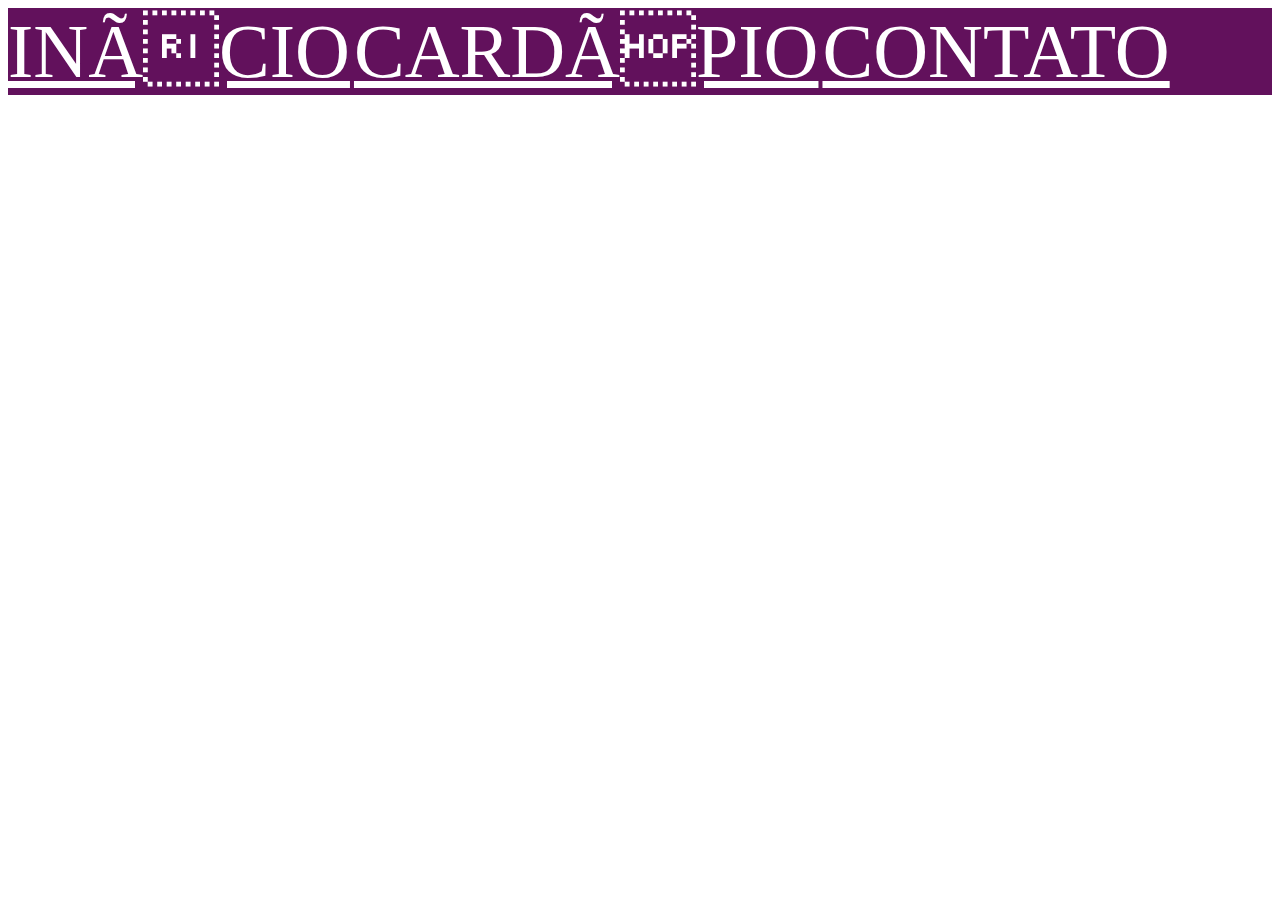
==== index.html @ 623ebb6e "Creating page home" ====
<!DOCTYPE html>
<html lang="pt-BR">
    <head>
        <meta charset="UTF=8">
        <title>Misturinhas</title>
        <link rel="stylesheet" href="CSS/index.css">
    </head>
        
    <body>    
         <header>
            <nav>
                <a href="">INÍCIO</a>
                <a href="">CARDÁPIO</a>
                <a href="">CONTATO</a>
            </nav>
        </header>
    </body>
</html>
---- CSS/index.css ----
header {
    background-color: #62115C;
}

a {
    color: white;
    font-size: 76px;
}
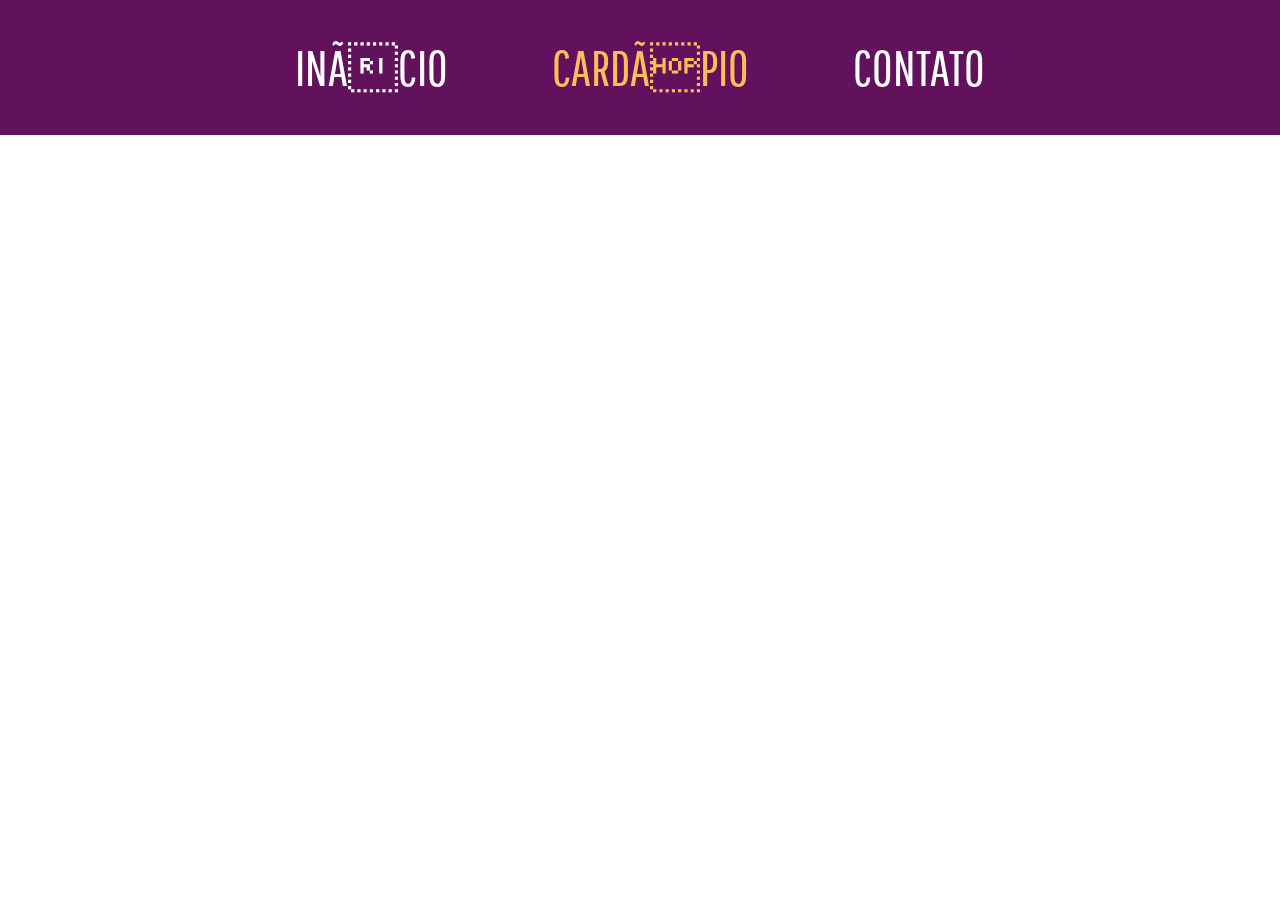
==== commit f8e223ef: "Update" ====
--- a/index.html
+++ b/index.html
@@ -1,8 +1,17 @@
 <!DOCTYPE html>
 <html lang="pt-BR">
+
     <head>
         <meta charset="UTF=8">
         <title>Misturinhas</title>
+
+        <link rel="preconnect" href="https://fonts.googleapis.com">
+        <link rel="preconnect" href="https://fonts.gstatic.com" crossorigin>
+        <link href="https://fonts.googleapis.com/css2?family=Pathway+Gothic+One&display=swap" rel="stylesheet">
+        <link rel="preconnect" href="https://fonts.googleapis.com">
+        <link rel="preconnect" href="https://fonts.gstatic.com" crossorigin>
+        <link href="https://fonts.googleapis.com/css2?family=Pathway+Gothic+One&display=swap" rel="stylesheet">
+        <link rel="stylesheet" href="CSS/reset.CSS">
         <link rel="stylesheet" href="CSS/index.css">
     </head>
         
@@ -10,9 +19,9 @@
          <header>
             <nav>
                 <a href="">INÍCIO</a>
-                <a href="">CARDÁPIO</a>
+                <a href="" class="colored">CARDÁPIO</a>
                 <a href="">CONTATO</a>
             </nav>
         </header>
     </body>
-</html>+</html>
--- a/CSS/index.css
+++ b/CSS/index.css
@@ -1,8 +1,23 @@
 header {
     background-color: #62115C;
+    padding: 30px;
+}
+
+nav {
+    text-align: center;
 }
 
 a {
     color: white;
-    font-size: 76px;
-}+    font-size: 50px;
+    font-family: "Pathway Gothic One", Arial, Helvetica, sans-serif;
+    font-weight: normal;
+    text-decoration: none;
+    margin: 0 50px;
+    line-height: 1.5;
+    display: inline-block;
+}
+
+nav a.colored {
+    color: #FFBD59;
+  }  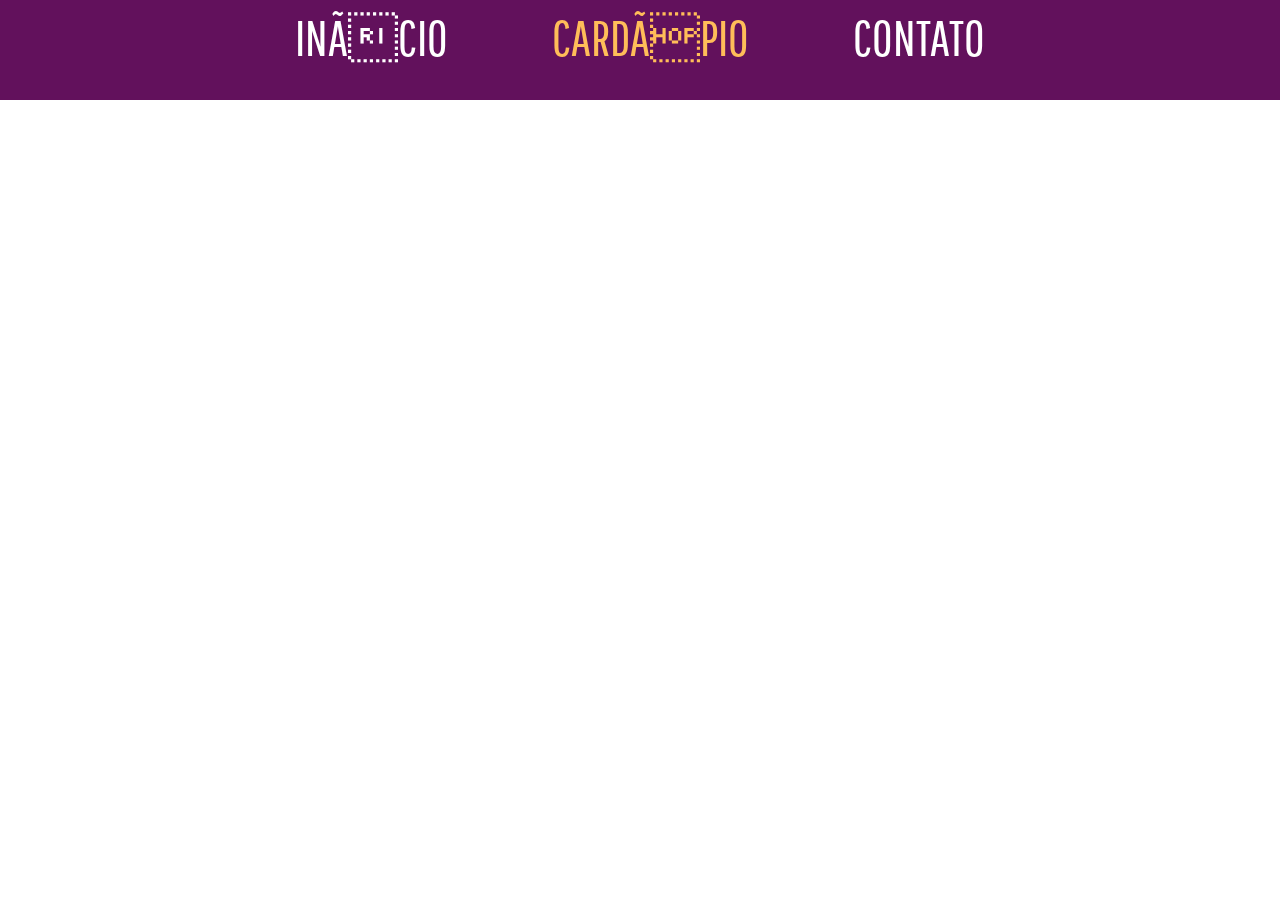
==== commit d25e1a3e: "Creating page home" ====
--- a/index.html
+++ b/index.html
@@ -12,14 +12,14 @@
         <link rel="preconnect" href="https://fonts.gstatic.com" crossorigin>
         <link href="https://fonts.googleapis.com/css2?family=Pathway+Gothic+One&display=swap" rel="stylesheet">
         <link rel="stylesheet" href="CSS/reset.CSS">
-        <link rel="stylesheet" href="CSS/index.css">
+        <link rel="stylesheet" href="CSS/navigationBar.CSS">
     </head>
         
     <body>    
          <header>
             <nav>
                 <a href="">INÍCIO</a>
-                <a href="" class="colored">CARDÁPIO</a>
+                <a href="">CARDÁPIO</a>
                 <a href="">CONTATO</a>
             </nav>
         </header>
--- a/CSS/navigationBar.CSS
+++ b/CSS/navigationBar.CSS
@@ -0,0 +1,31 @@
+header {
+    background-color: #62115C;
+    height: 100px;
+}
+
+nav {
+    text-align: center;
+}
+
+a {
+    color: white;
+    font-size: 50px;
+    font-family: "Pathway Gothic One", Arial, Helvetica, sans-serif;
+    font-weight: normal;
+    text-decoration: none;
+    line-height: 1.5;
+    margin: 0 50px;
+    display: inline-block;
+}
+
+a:nth-child(2) {
+    color: #FFBD59;
+}
+
+a:hover {
+    border: 1px solid #FFBD59;
+    border-radius: 20px;
+    padding: 0px;
+    margin: 0 50px;
+
+}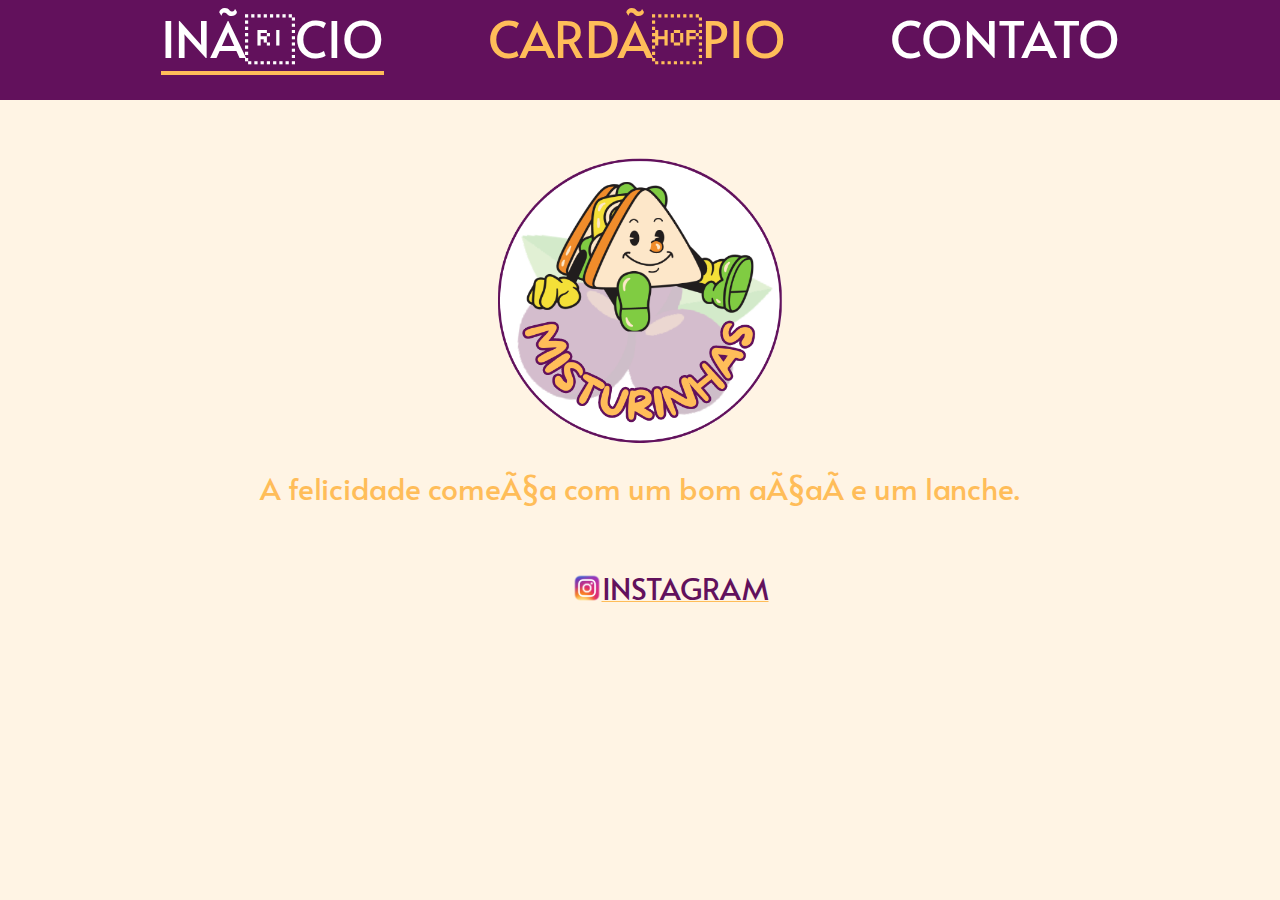
==== commit 4563f68b: "Update styles for homescreen" ====
--- a/index.html
+++ b/index.html
@@ -7,21 +7,38 @@
 
         <link rel="preconnect" href="https://fonts.googleapis.com">
         <link rel="preconnect" href="https://fonts.gstatic.com" crossorigin>
-        <link href="https://fonts.googleapis.com/css2?family=Pathway+Gothic+One&display=swap" rel="stylesheet">
-        <link rel="preconnect" href="https://fonts.googleapis.com">
-        <link rel="preconnect" href="https://fonts.gstatic.com" crossorigin>
-        <link href="https://fonts.googleapis.com/css2?family=Pathway+Gothic+One&display=swap" rel="stylesheet">
+        <link href="https://fonts.googleapis.com/css2?family=Alata&display=swap" rel="stylesheet">
         <link rel="stylesheet" href="CSS/reset.CSS">
         <link rel="stylesheet" href="CSS/navigationBar.CSS">
+        <link rel="stylesheet" href="CSS/homeScreen.CSS">
     </head>
         
-    <body>    
+    <body bgcolor="#FFF4E4">
          <header>
             <nav>
-                <a href="">INÍCIO</a>
-                <a href="">CARDÁPIO</a>
-                <a href="">CONTATO</a>
+                <div class="navigation">
+                    <a class="active">INÍCIO</a>
+                    <a href="">CARDÁPIO</a>
+                    <a href="">CONTATO</a>
+                </div>
             </nav>
         </header>
+
+        <div class="image">
+            <img src="assets\img\MISTURINHAS (Logotipo).png" alt="Logotipo Misturinhas">
+            <p class="text">A felicidade começa com um bom açaí e um lanche.</p>
+        </div>
+
+        <div class="instagram-container">
+            <div class="instagram-content">
+                <a href="https://www.instagram.com/mist_urinhaslanches/" target="_blank">
+                    <img src="assets\img\instagram.png" alt="Logotipo Instagram" class="instagram-logo">
+                </a>
+                <a href="https://www.instagram.com/mist_urinhaslanches/" target="_blank">
+                    <span class="instagram-text">INSTAGRAM</span>
+                </a>
+            </div>
+        </div>
+    
     </body>
 </html>
--- a/CSS/navigationBar.CSS
+++ b/CSS/navigationBar.CSS
@@ -7,25 +7,37 @@
     text-align: center;
 }
 
-a {
+.navigation a {
     color: white;
     font-size: 50px;
-    font-family: "Pathway Gothic One", Arial, Helvetica, sans-serif;
+    font-family: 'Alata', Arial, Helvetica, sans-serif;
     font-weight: normal;
     text-decoration: none;
     line-height: 1.5;
     margin: 0 50px;
+    padding: 0;
     display: inline-block;
+    position: relative;
 }
 
 a:nth-child(2) {
     color: #FFBD59;
 }
 
-a:hover {
-    border: 1px solid #FFBD59;
-    border-radius: 20px;
-    padding: 0px;
-    margin: 0 50px;
+nav a::after {
+    content: " ";
+    width: 0%;
+    height: 4px;
+    background-color: #FFBD59;
+    position: absolute;
+    bottom: 0;
+    left: 0;
+    transition: 0.5s ease-in-out;
+    
+}
 
-}+.navigation a.active::after,
+.navigation a:hover::after {
+    width: 100%;
+}
+
--- a/CSS/homeScreen.CSS
+++ b/CSS/homeScreen.CSS
@@ -0,0 +1,42 @@
+.image {
+    text-align: center;
+}
+
+.image img {
+    margin: 50px auto 0;
+    width: 300px;
+    height: auto;
+}
+
+.text {
+    color: #FFBD59;
+    font-size: 30px;
+    font-family: 'Alata', Arial, Helvetica, sans-serif;
+    font-weight: normal;
+    text-decoration: none;
+    margin-top: 20px;
+}
+
+.instagram-container {
+    display: flex;
+    justify-content: center;
+    text-decoration: none;
+    font-family: 'Alata', Arial, Helvetica, sans-serif;
+    margin-top: 70px;
+}
+
+.instagram-content {
+    display: flex;
+    width: 137px;
+}
+
+.instagram-logo {
+    width: 30px;
+    height: 30px;
+}
+
+.instagram-text {
+    color: #62115C;
+    width: 30px;
+    font-size: 30px;
+}
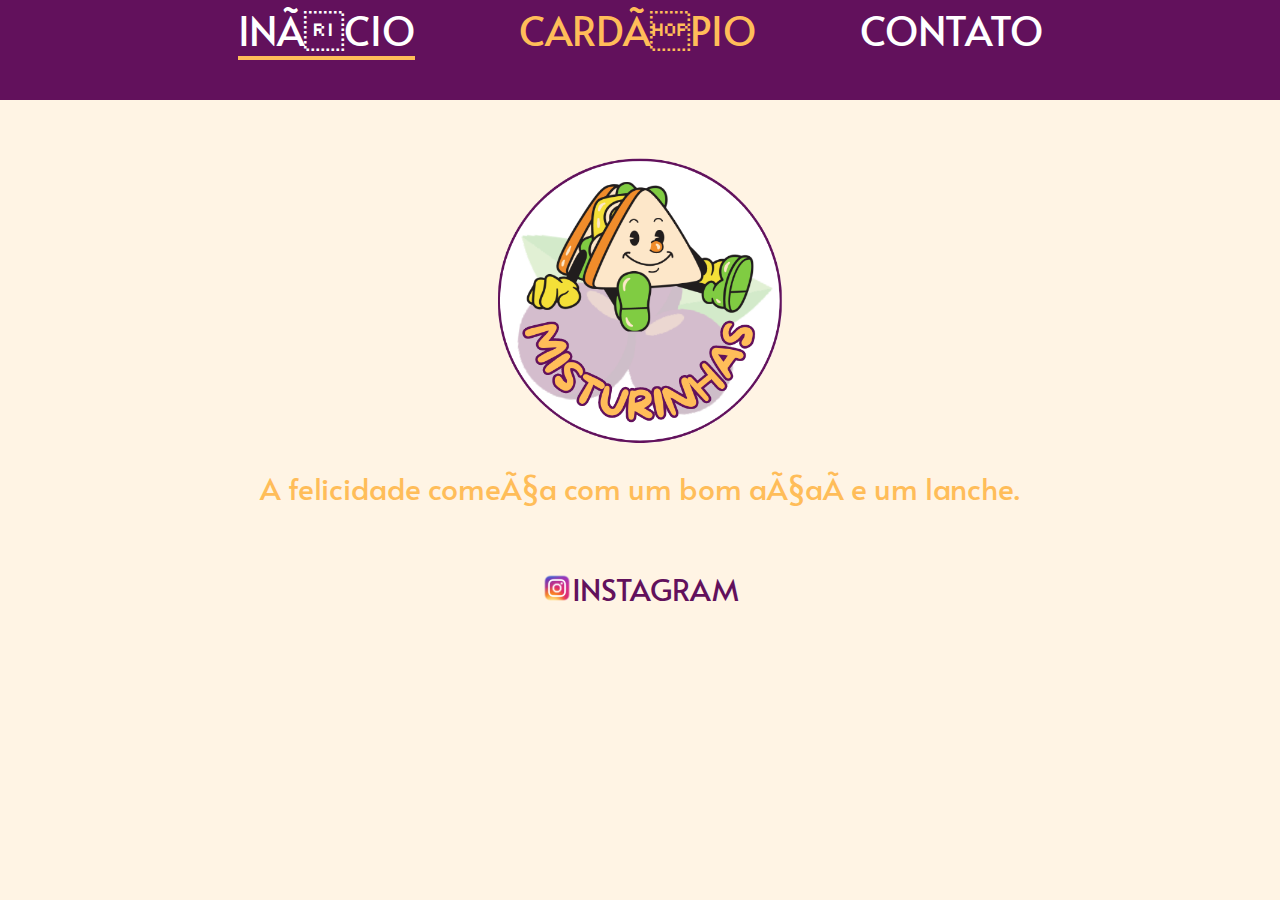
==== commit 52365d89: "create contato.html" ====
--- a/index.html
+++ b/index.html
@@ -8,6 +8,7 @@
         <link rel="preconnect" href="https://fonts.googleapis.com">
         <link rel="preconnect" href="https://fonts.gstatic.com" crossorigin>
         <link href="https://fonts.googleapis.com/css2?family=Alata&display=swap" rel="stylesheet">
+       
         <link rel="stylesheet" href="CSS/reset.CSS">
         <link rel="stylesheet" href="CSS/navigationBar.CSS">
         <link rel="stylesheet" href="CSS/homeScreen.CSS">
@@ -19,7 +20,7 @@
                 <div class="navigation">
                     <a class="active">INÍCIO</a>
                     <a href="">CARDÁPIO</a>
-                    <a href="">CONTATO</a>
+                    <a href="contato.html">CONTATO</a>
                 </div>
             </nav>
         </header>
--- a/CSS/navigationBar.CSS
+++ b/CSS/navigationBar.CSS
@@ -9,7 +9,7 @@
 
 .navigation a {
     color: white;
-    font-size: 50px;
+    font-size: 40px;
     font-family: 'Alata', Arial, Helvetica, sans-serif;
     font-weight: normal;
     text-decoration: none;
@@ -20,7 +20,7 @@
     position: relative;
 }
 
-a:nth-child(2) {
+nav a:nth-child(2) {
     color: #FFBD59;
 }
 
@@ -39,5 +39,4 @@
 .navigation a.active::after,
 .navigation a:hover::after {
     width: 100%;
-}
-
+}--- a/CSS/homeScreen.CSS
+++ b/CSS/homeScreen.CSS
@@ -5,7 +5,7 @@
 .image img {
     margin: 50px auto 0;
     width: 300px;
-    height: auto;
+    height: auto;  
 }
 
 .text {
@@ -17,6 +17,10 @@
     margin-top: 20px;
 }
 
+a, a:link, a:visited, a:focus, a:hover, a:active{
+    text-decoration:none;
+  }
+
 .instagram-container {
     display: flex;
     justify-content: center;
@@ -27,7 +31,7 @@
 
 .instagram-content {
     display: flex;
-    width: 137px;
+    align-items: center;
 }
 
 .instagram-logo {
@@ -39,4 +43,5 @@
     color: #62115C;
     width: 30px;
     font-size: 30px;
+    text-decoration: none;
 }
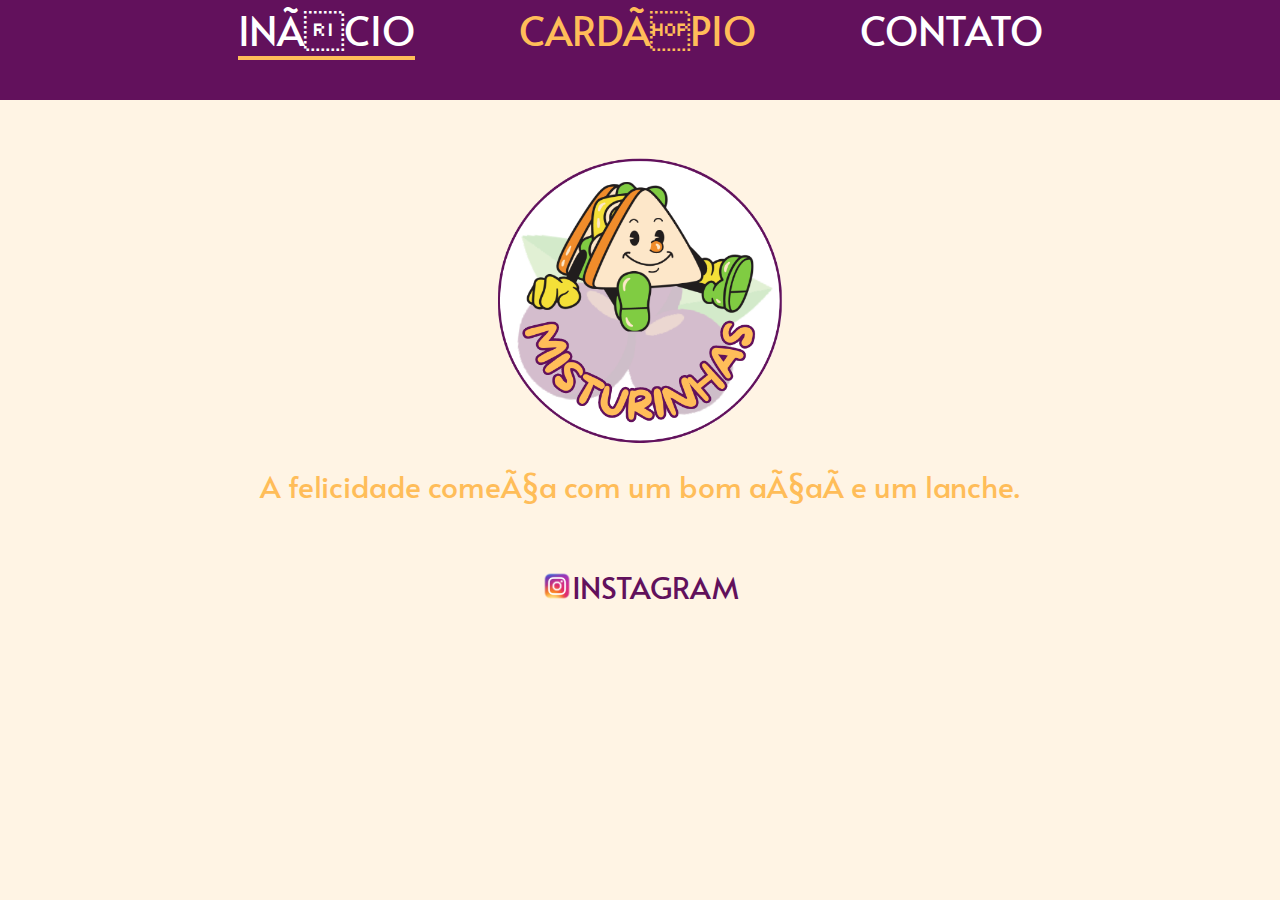
==== commit 1c9fc850: "Update contact" ====
--- a/index.html
+++ b/index.html
@@ -14,7 +14,7 @@
         <link rel="stylesheet" href="CSS/homeScreen.CSS">
     </head>
         
-    <body bgcolor="#FFF4E4">
+    <body>
          <header>
             <nav>
                 <div class="navigation">
@@ -25,7 +25,7 @@
             </nav>
         </header>
 
-        <div class="image">
+        <div class="image-home">
             <img src="assets\img\MISTURINHAS (Logotipo).png" alt="Logotipo Misturinhas">
             <p class="text">A felicidade começa com um bom açaí e um lanche.</p>
         </div>
@@ -42,4 +42,4 @@
         </div>
     
     </body>
-</html>
+</html>--- a/CSS/navigationBar.CSS
+++ b/CSS/navigationBar.CSS
@@ -1,6 +1,7 @@
 header {
     background-color: #62115C;
     height: 100px;
+    align-items: center;
 }
 
 nav {
--- a/CSS/homeScreen.CSS
+++ b/CSS/homeScreen.CSS
@@ -1,8 +1,19 @@
-.image {
+a, a:link, a:visited, a:focus, a:hover, a:active{
+    text-decoration:none;
+  }
+
+  body {
+    margin: 0;
+    padding: 0;
+    font-family: 'Alata', Arial, Helvetica, sans-serif;
+    background-color: #FFF4E4;
+}
+
+.image-home {
     text-align: center;
 }
 
-.image img {
+.image-home img {
     margin: 50px auto 0;
     width: 300px;
     height: auto;  
@@ -16,10 +27,6 @@
     text-decoration: none;
     margin-top: 20px;
 }
-
-a, a:link, a:visited, a:focus, a:hover, a:active{
-    text-decoration:none;
-  }
 
 .instagram-container {
     display: flex;
